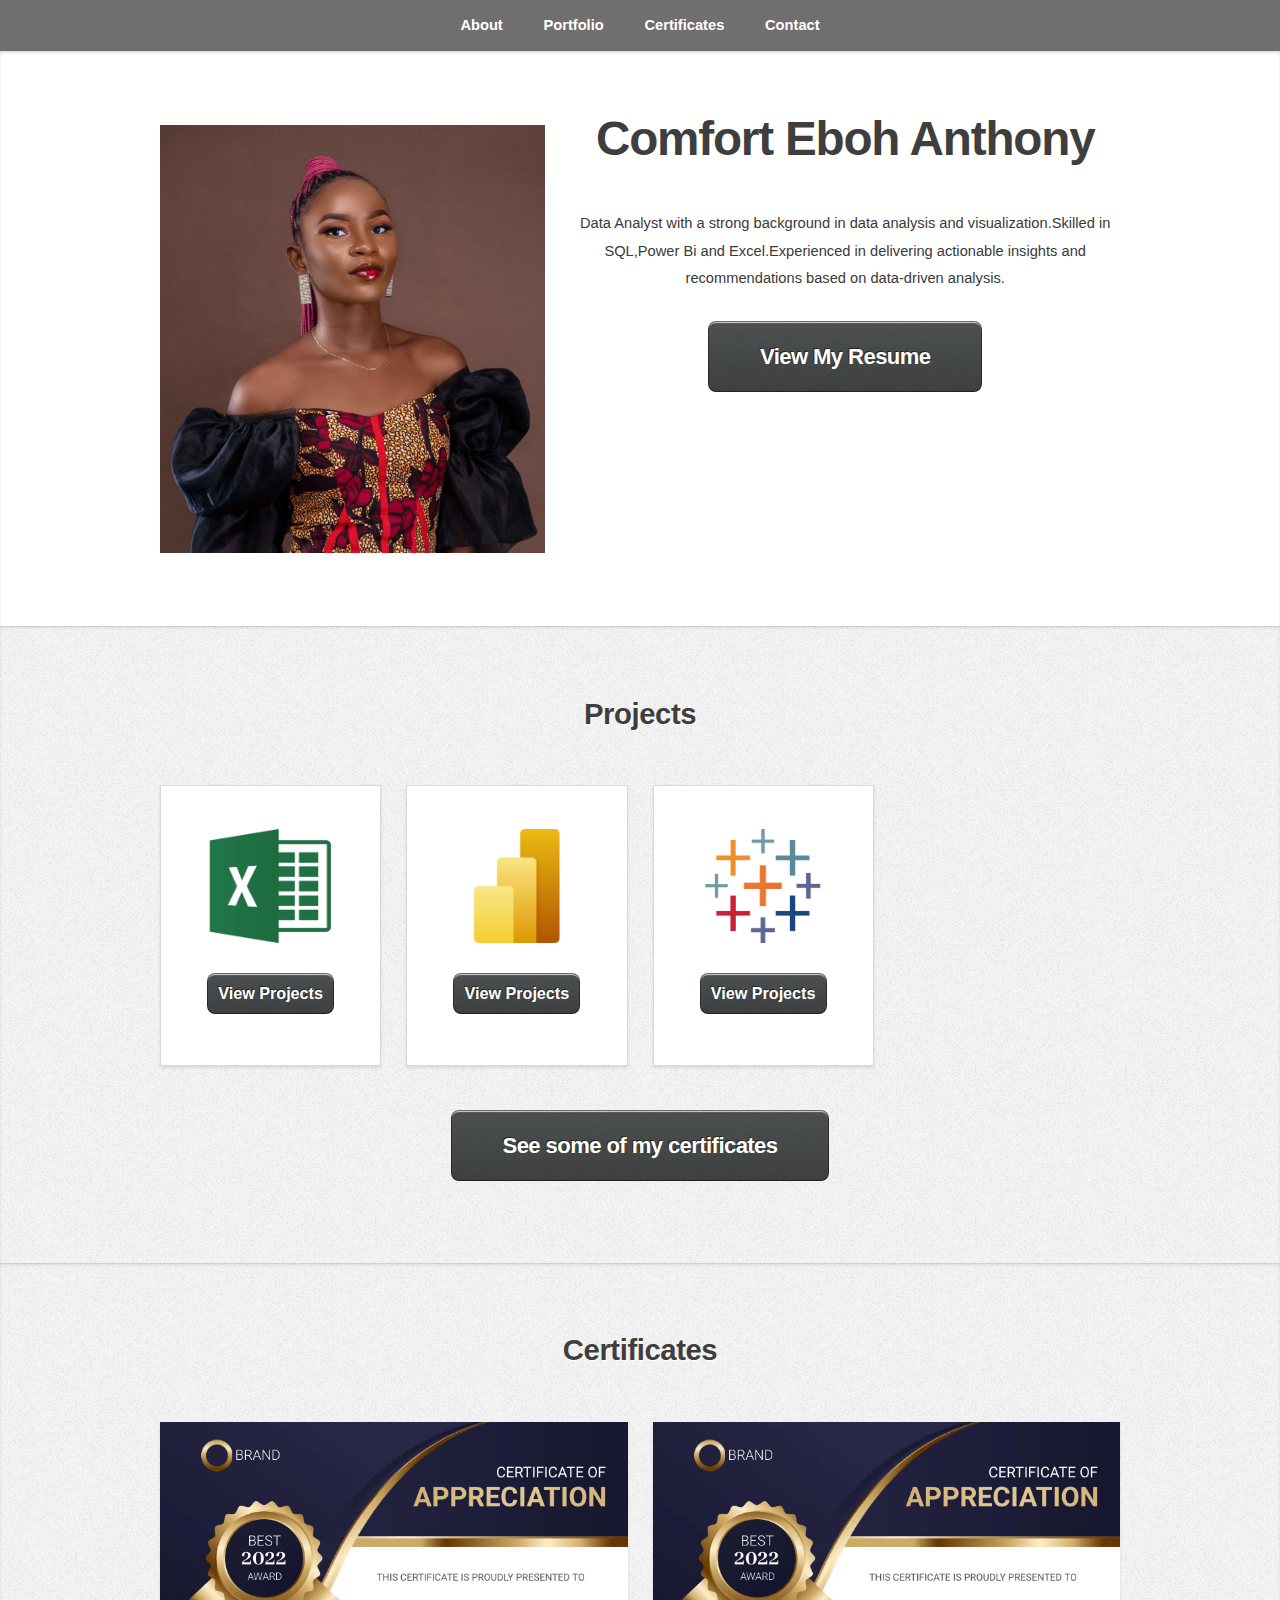
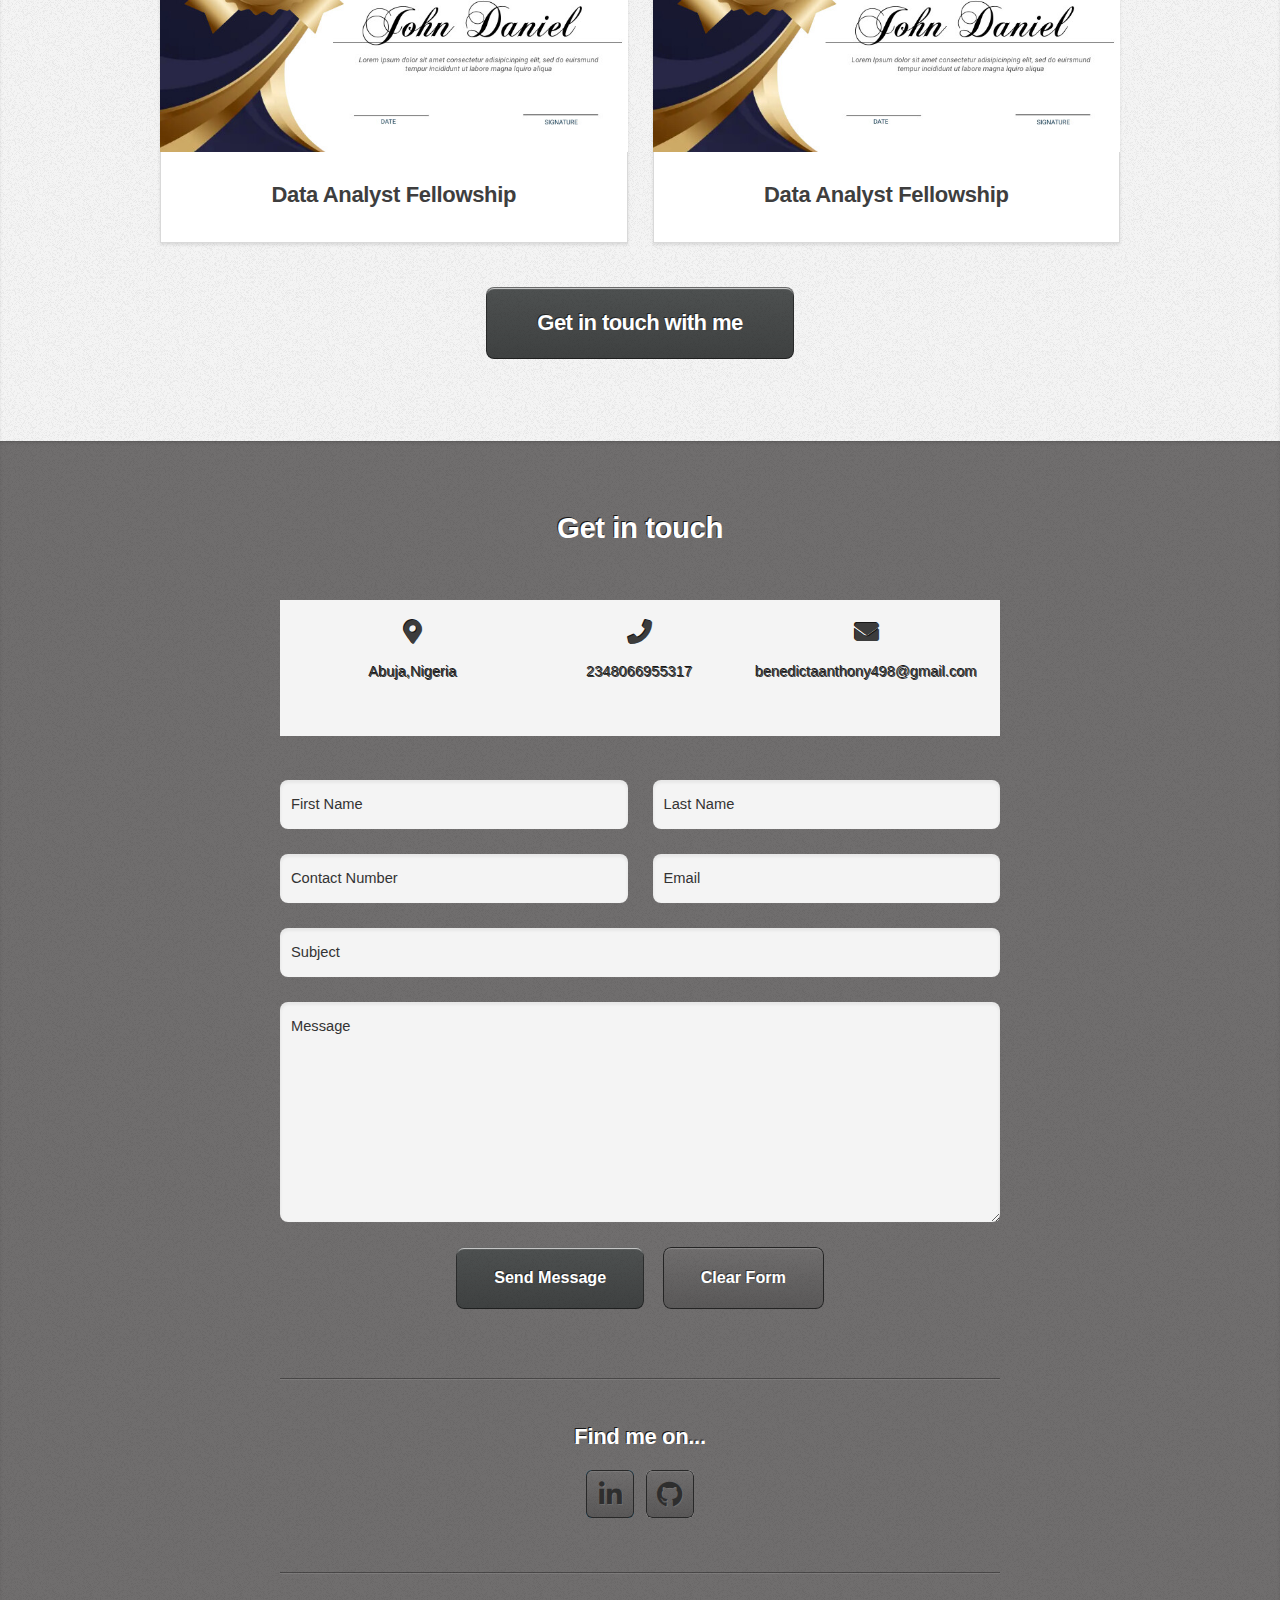
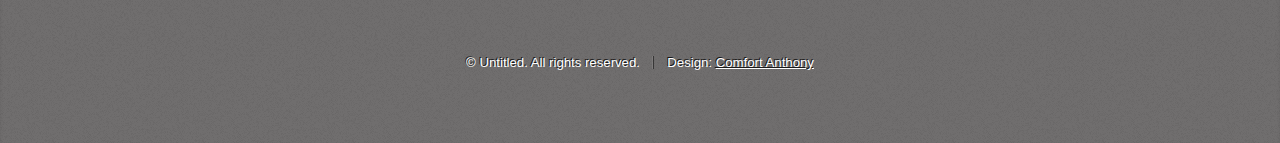
==== index.html @ ae865fe4 "Add files via upload" ====
<!DOCTYPE HTML>
<!--
	Miniport by HTML5 UP
	html5up.net | @ajlkn
	Free for personal and commercial use under the CCA 3.0 license (html5up.net/license)
-->
<html>
	<head>
		<title>Comfort's Portfolio</title>
		<meta charset="utf-8" />
		<meta name="viewport" content="width=device-width, initial-scale=1, user-scalable=no" />
		<link rel="stylesheet" href="assets/css/main.css" />
	</head>
	<body class="is-preload">

		<!-- Nav -->
			<nav id="nav">
				<ul class="container">
					<li><a href="#about">About</a></li>
					<li><a href="#portfolio">Portfolio</a></li>
					<li><a href="#certificates">Certificates</a></li>
					<li><a href="#contact">Contact</a></li>
				</ul>
			</nav>

		<!-- Home -->
			<article id="about" class="wrapper style1">
				<div class="container">
					<div class="row">
						<div class="col-4 col-5-large col-12-medium">
							<span class="image fit"><img src="images/Eboh pix.jpeg" alt="" /></span>
						</div>
						<div class="col-8 col-7-large col-12-medium">
							<header>
								<h1><strong>Comfort Eboh Anthony</strong></h1>
							</header>
							<p>Data Analyst with a strong background in data analysis and visualization.Skilled in SQL,Power Bi and Excel.Experienced in delivering actionable insights and recommendations based on data-driven analysis.</p>
							<a href="https://drive.google.com/file/d/11htplr3oKXFmzFjf3W9b9wsWYsh3XtEh/view?usp=sharing"target="_blank" class="button large scrolly">View My Resume</a>
						</div>
					</div>
				</div>
			</article>

		<!-- Portfolio -->
			<article id="portfolio" class="wrapper style3">
				<div class="container">
					<header>
						<h2>Projects</h2>
					</header>
					<div class="row">
						<div class="col-3 col-6-medium col-12-small">
							<article class="box style1">
							
								<a href="Excel.html" class="image featured"><img src="images/Excel.png" alt="" /></a>
								<style>button {padding: 0.3cm;}</style>
									<center><a href="Excel.html">
											<button id="scrollButton" class="scroll-button">View Projects</button>
										</a></center>
								
							</article>
						</div>
						<div class="col-3 col-6-medium col-12-small">
							<article class="box style1">
								<a href="Excel.html" class="image featured"><img src="images/Power BI.png" alt="" /></a>
								<style>button {padding: 0.3cm;}</style>
									<center><a href="Power BI.html">
											<button id="scrollButton" class="scroll-button">View Projects</button>
										</a></center>
								
							</article>
						</div>
						<div class="col-3 col-6-medium col-12-small">
							<article class="box style1">
								<a href="#" class="image featured"><img src="images/Tableau.png" alt="" /></a>
								<style>button {padding: 0.3cm;}</style>
									<center><a href="Tableau.html">
											<button id="scrollButton" class="scroll-button">View Projects</button>
										</a></center>
							</article>
						</div>
					</div>
					<footer>
						<a href="#certificates" class="button large scrolly">See some of my certificates</a>
					</footer>
				</div>
			</article>

		<!-- Certificates -->
		<article id="certificates" class="wrapper style3">
			<div class="container">
				<header>
					<h2>Certificates</h2>
				</header>
				<div class="row">
					<div class="col-6 col-6-medium col-12-small">
						<style>
							.box.style2 {
								width: fit-content; /* Set the desired width for the box */
								height: 100%; /* Set the desired height for the box */
							}
						</style>
						<article class="box style2">

							<a href="Excel.html" class="image featured"><img src="images/pic07.jpg" alt="" /></a>
							<center><h3><a>Data Analyst Fellowship</a></h3></center>
						</article>
					</div>
					<div class="col-6 col-6-medium col-12-small">
						<article class="box style2">
							<a href="Excel.html" class="image featured"><img src="images/pic07.jpg" alt="" /></a>
							<center><h3><a>Data Analyst Fellowship</a></h3></center>
						</article>
					</div>
				</div>
				<footer>
					<a href="#contact" class="button large scrolly">Get in touch with me</a>
				</footer>
			</div>
		</article>


		<!-- Contact -->
		<article id="contact" class="wrapper style4">
			<div class="container medium">
				<header>
					<h2>Get in touch</h2>
				</header>
				<style> /* Style for the contact section */
					.contact {
						display: flex;
						justify-content: space-around;
						background-color: #f4f4f4;
						padding: 20px;
					}
					
					/* Style for each contact item */
					.contact-item {
						flex: 1;
						text-align: center;
					}
					
					/* Style for the icons */
					.contact-item i {
						font-size: 24px; /* Adjust the size of the icons */
						margin-bottom: 10px; /* Add some space between the icon and the text */
						color: #3c3c3c; /* Change the color of the icons */
					}
					
					/* Style for the text */
					.contact-item p {
						margin-top: 5px;
						color: #333;
						font-size: 1em;
					}
					
					/* Style for the email link */
					.contact-item a {
						color: #3c3c3c; /* Link color */
						text-decoration: none; /* Remove underline */
					}						
				 </style>
				<section class="contact">
					<div class="contact-item">
						<i class="fas fa-map-marker-alt"></i> 
						<p>Abuja,Nigeria</p>
					</div>
					<div class="contact-item">
						<i class="fas fa-phone"></i> 
						<p><a href="Tel:2348066955317">2348066955317</a>
					</div>
					<div class="contact-item">
						<i class="fas fa-envelope"></i> 
						<p><a href="mailto:benedictaanthony498@gmail.com">benedictaanthony498@gmail.com</a></p>
					</div>
				</section>
				
					<div class="row">
						<div class="col-12">
							<form action="https://formspree.io/f/xayralga" method="post" action="#">
								<div class="row">
									<div class="col-6 col-12-small">
										<input type="text" name="First Name" id="name" placeholder="First Name" />
									</div>
									<div class="col-6 col-12-small">
										<input type="text" name="Last Name" id="name" placeholder="Last Name" />
									</div>
									<div class="col-6 col-12-small">
										<input type="text" name="Phone Number" id="Phone"  placeholder="Contact Number" />
									</div>
									<div class="col-6 col-12-small">
										<input type="text" name="Email" id="email" placeholder="Email" />
									</div>
									<div class="col-12">
										<input type="text" name="Subject" id="subject" placeholder="Subject" />
									</div>
									<div class="col-12">
										<textarea name="Message" id="message" placeholder="Message"></textarea>
									</div>
									<div class="col-12">
										<ul class="actions">
											<li><input type="submit" value="Send Message" /></li>
											<li><input type="reset" value="Clear Form" class="alt" /></li>
										</ul>
									</div>
								</div>
							</form>
						</div>
						<div class="col-12">
							<hr />
							<h3>Find me on...</h3>
							<ul class="social">
								<li><a href="https://www.linkedin.com/in/comfort-anthony-2013792a9"target="_blank" class="icon brands fa-linkedin-in"><span class="label">LinkedIn</span></a></li>
								<li><a href="#" class="icon brands fa-github"><span class="label">Github</span></a></li>
								<!--
								<li><a href="#" class="icon solid fa-rss"><span>RSS</span></a></li>
								<li><a href="#" class="icon brands fa-instagram"><span>Instagram</span></a></li>
								<li><a href="#" class="icon brands fa-foursquare"><span>Foursquare</span></a></li>
								<li><a href="#" class="icon brands fa-skype"><span>Skype</span></a></li>
								<li><a href="#" class="icon brands fa-soundcloud"><span>Soundcloud</span></a></li>
								<li><a href="#" class="icon brands fa-youtube"><span>YouTube</span></a></li>
								<li><a href="#" class="icon brands fa-blogger"><span>Blogger</span></a></li>
								<li><a href="#" class="icon brands fa-flickr"><span>Flickr</span></a></li>
								<li><a href="#" class="icon brands fa-vimeo"><span>Vimeo</span></a></li>
								-->
							</ul>
							<hr />
						</div>
					</div>
					<footer>
						<ul id="copyright">
							<li>&copy; Untitled. All rights reserved.</li><li>Design: <a href="Comfort Anthony">Comfort Anthony</a></li>
						</ul>
					</footer>
				</div>
			</article>

		<!-- Scripts -->
			<script src="assets/js/jquery.min.js"></script>
			<script src="assets/js/jquery.scrolly.min.js"></script>
			<script src="assets/js/browser.min.js"></script>
			<script src="assets/js/breakpoints.min.js"></script>
			<script src="assets/js/util.js"></script>
			<script src="assets/js/main.js"></script>

	</body>
</html>
---- assets/css/main.css ----
@import url("https://fonts.googleapis.com/css?family=Open+Sans:300,300italic,600,600italic,700");
@import url("fontawesome-all.min.css");

/*
	Miniport by HTML5 UP
	html5up.net | @ajlkn
	Free for personal and commercial use under the CCA 3.0 license (html5up.net/license)
*/

html, body, div, span, applet, object,
iframe, h1, h2, h3, h4, h5, h6, p, blockquote,
pre, a, abbr, acronym, address, big, cite,
code, del, dfn, em, img, ins, kbd, q, s, samp,
small, strike, strong, sub, sup, tt, var, b,
u, i, center, dl, dt, dd, ol, ul, li, fieldset,
form, label, legend, table, caption, tbody,
tfoot, thead, tr, th, td, article, aside,
canvas, details, embed, figure, figcaption,
footer, header, hgroup, menu, nav, output, ruby,
section, summary, time, mark, audio, video {
	margin: 0;
	padding: 0;
	border: 0;
	font-size: 100%;
	font: inherit;
	vertical-align: baseline;}

article, aside, details, figcaption, figure,
footer, header, hgroup, menu, nav, section {
	display: block;}

body {
	line-height: 1;
}

ol, ul {
	list-style: none;
}

blockquote, q {
	quotes: none;
}

	blockquote:before, blockquote:after, q:before, q:after {
		content: '';
		content: none;
	}

table {
	border-collapse: collapse;
	border-spacing: 0;
}

body {
	-webkit-text-size-adjust: none;
}

mark {
	background-color: transparent;
	color: inherit;
}

input::-moz-focus-inner {
	border: 0;
	padding: 0;
}

input, select, textarea {
	-moz-appearance: none;
	-webkit-appearance: none;
	-ms-appearance: none;
	appearance: none;
}

/* Basic */

	html {
		box-sizing: border-box;
	}

	*, *:before, *:after {
		box-sizing: inherit;
	}

	body {
		padding-top: 3.5em;
	}

		body.is-preload *, body.is-preload *:before, body.is-preload *:after {
			-moz-animation: none !important;
			-webkit-animation: none !important;
			-ms-animation: none !important;
			animation: none !important;
			-moz-transition: none !important;
			-webkit-transition: none !important;
			-ms-transition: none !important;
			transition: none !important;
		}

	body, input, textarea, select {
		font-family: 'segoe', sans-serif;
		line-height: 1.85em;
		color: #3a3939;
		font-weight: 300;
		font-size: 13pt;
	}

	a {
		-moz-transition: color .2s ease-in-out;
		-webkit-transition: color .2s ease-in-out;
		-ms-transition: color .2s ease-in-out;
		transition: color .2s ease-in-out;
		color: #43B3E0;
		text-decoration: underline;
	}

		a:hover {
			color: #43bff0 !important;
		}

		a img {
			border: 0;
		}

	b, strong {
		font-weight: 600;
		color: #3e3e3e;
	}

	i, em {
		font-style: italic;
	}

	sub {
		position: relative;
		top: 0.5em;
		font-size: 0.8em;
	}

	sup {
		position: relative;
		top: -0.5em;
		font-size: 0.8em;
	}

	blockquote {
		border-left: solid 0.75em #eee;
		padding: 1em 0 1em 1.5em;
		font-style: italic;
	}

	h1, h2, h3, h4, h5, h6 {
		color: #3e3e3e;
		margin: 0 0 0.75em 0;
	}

	h1 a, h2 a, h3 a, h4 a, h5 a, h6 a {
		text-decoration: none;
		color: inherit;
	}

	h2, h3, h4, h5, h6 {
		font-weight: 700;
	}

	h1 {
		font-size: 3.25em;
		letter-spacing: -0.025em;
		font-weight: 300;
	}

		h1 strong {
			font-weight: 700;
		}

	h2 {
		font-size: 2em;
		letter-spacing: -0.015em;
	}

	h3 {
		font-size: 1.5em;
		letter-spacing: -0.015em;
	}

	em, i {
		font-style: italic;
	}

	br.clear {
		clear: both;
	}

	hr {
		border: 0;
		border-top: solid 1px #444;
		border-top-color: rgba(0, 0, 0, 0.35);
		box-shadow: 0px 1px 0px 0px rgba(255, 255, 255, 0.1);
		height: 1px;
		margin: 3em 0;
	}

	p, ul, ol, dl, table {
		margin-bottom: 2em;
	}

	header {
		margin: 0 0 3em 0;
	}

		header > p {
			font-size: 1.25em;
			margin: 0;
		}

	footer {
		margin: 3em 0 0 0;
	}

		footer > p {
			font-size: 1.25em;
		}

/* Container */

	.container {
		margin: 0 auto;
		max-width: calc(100% - 50px);
		width: 1200px;
	}

		.container.medium {
			width: 900px;
		}

		@media screen and (max-width: 1680px) {

			.container {
				width: 1200px;
			}

				.container.medium {
					width: 900px;
				}

		}

		@media screen and (max-width: 1280px) {

			.container {
				width: 960px;
			}

				.container.medium {
					width: 720px;
				}

		}

		@media screen and (max-width: 980px) {

			.container {
				width: 100%;
			}

				.container.medium {
					width: 75%;
				}

		}

		@media screen and (max-width: 736px) {

			.container {
				width: 100%;
				max-width: calc(100% - 30px);
			}

				.container.medium {
					width: 100%;
				}

		}

/* Row */

	.row {
		display: flex;
		flex-wrap: wrap;
		box-sizing: border-box;
		align-items: stretch;
	}

		.row > * {
			box-sizing: border-box;
		}

		.row.gtr-uniform > * > :last-child {
			margin-bottom: 0;
		}

		.row.aln-left {
			justify-content: flex-start;
		}

		.row.aln-center {
			justify-content: center;
		}

		.row.aln-right {
			justify-content: flex-end;
		}

		.row.aln-top {
			align-items: flex-start;
		}

		.row.aln-middle {
			align-items: center;
		}

		.row.aln-bottom {
			align-items: flex-end;
		}

		.row > .imp {
			order: -1;
		}

		.row > .col-1 {
			width: 8.33333%;
		}

		.row > .off-1 {
			margin-left: 8.33333%;
		}

		.row > .col-2 {
			width: 16.66667%;
		}

		.row > .off-2 {
			margin-left: 16.66667%;
		}

		.row > .col-3 {
			width: 25%;
		}

		.row > .off-3 {
			margin-left: 25%;
		}

		.row > .col-4 {
			width: 33.33333%;
		}

		.row > .off-4 {
			margin-left: 33.33333%;
		}

		.row > .col-5 {
			width: 41.66667%;
		}

		.row > .off-5 {
			margin-left: 41.66667%;
		}

		.row > .col-6 {
			width: 50%;
		}

		.row > .off-6 {
			margin-left: 50%;
		}

		.row > .col-7 {
			width: 58.33333%;
		}

		.row > .off-7 {
			margin-left: 58.33333%;
		}

		.row > .col-8 {
			width: 66.66667%;
		}

		.row > .off-8 {
			margin-left: 66.66667%;
		}

		.row > .col-9 {
			width: 75%;
		}

		.row > .off-9 {
			margin-left: 75%;
		}

		.row > .col-10 {
			width: 83.33333%;
		}

		.row > .off-10 {
			margin-left: 83.33333%;
		}

		.row > .col-11 {
			width: 91.66667%;
		}

		.row > .off-11 {
			margin-left: 91.66667%;
		}

		.row > .col-12 {
			width: 100%;
		}

		.row > .off-12 {
			margin-left: 100%;
		}

		.row.gtr-0 {
			margin-top: 0px;
			margin-left: 0px;
		}

			.row.gtr-0 > * {
				padding: 0px 0 0 0px;
			}

			.row.gtr-0.gtr-uniform {
				margin-top: 0px;
			}

				.row.gtr-0.gtr-uniform > * {
					padding-top: 0px;
				}

		.row.gtr-25 {
			margin-top: -6.25px;
			margin-left: -6.25px;
		}

			.row.gtr-25 > * {
				padding: 6.25px 0 0 6.25px;
			}

			.row.gtr-25.gtr-uniform {
				margin-top: -6.25px;
			}

				.row.gtr-25.gtr-uniform > * {
					padding-top: 6.25px;
				}

		.row.gtr-50 {
			margin-top: -12.5px;
			margin-left: -12.5px;
		}

			.row.gtr-50 > * {
				padding: 12.5px 0 0 12.5px;
			}

			.row.gtr-50.gtr-uniform {
				margin-top: -12.5px;
			}

				.row.gtr-50.gtr-uniform > * {
					padding-top: 12.5px;
				}

		.row {
			margin-top: -25px;
			margin-left: -25px;
		}

			.row > * {
				padding: 25px 0 0 25px;
			}

			.row.gtr-uniform {
				margin-top: -25px;
			}

				.row.gtr-uniform > * {
					padding-top: 25px;
				}

		.row.gtr-150 {
			margin-top: -37.5px;
			margin-left: -37.5px;
		}

			.row.gtr-150 > * {
				padding: 37.5px 0 0 37.5px;
			}

			.row.gtr-150.gtr-uniform {
				margin-top: -37.5px;
			}

				.row.gtr-150.gtr-uniform > * {
					padding-top: 37.5px;
				}

		.row.gtr-200 {
			margin-top: -50px;
			margin-left: -50px;
		}

			.row.gtr-200 > * {
				padding: 50px 0 0 50px;
			}

			.row.gtr-200.gtr-uniform {
				margin-top: -50px;
			}

				.row.gtr-200.gtr-uniform > * {
					padding-top: 50px;
				}

		@media screen and (max-width: 1680px) {

			.row {
				display: flex;
				flex-wrap: wrap;
				box-sizing: border-box;
				align-items: stretch;
			}

				.row > * {
					box-sizing: border-box;
				}

				.row.gtr-uniform > * > :last-child {
					margin-bottom: 0;
				}

				.row.aln-left {
					justify-content: flex-start;
				}

				.row.aln-center {
					justify-content: center;
				}

				.row.aln-right {
					justify-content: flex-end;
				}

				.row.aln-top {
					align-items: flex-start;
				}

				.row.aln-middle {
					align-items: center;
				}

				.row.aln-bottom {
					align-items: flex-end;
				}

				.row > .imp-xlarge {
					order: -1;
				}

				.row > .col-1-xlarge {
					width: 8.33333%;
				}

				.row > .off-1-xlarge {
					margin-left: 8.33333%;
				}

				.row > .col-2-xlarge {
					width: 16.66667%;
				}

				.row > .off-2-xlarge {
					margin-left: 16.66667%;
				}

				.row > .col-3-xlarge {
					width: 25%;
				}

				.row > .off-3-xlarge {
					margin-left: 25%;
				}

				.row > .col-4-xlarge {
					width: 33.33333%;
				}

				.row > .off-4-xlarge {
					margin-left: 33.33333%;
				}

				.row > .col-5-xlarge {
					width: 41.66667%;
				}

				.row > .off-5-xlarge {
					margin-left: 41.66667%;
				}

				.row > .col-6-xlarge {
					width: 50%;
				}

				.row > .off-6-xlarge {
					margin-left: 50%;
				}

				.row > .col-7-xlarge {
					width: 58.33333%;
				}

				.row > .off-7-xlarge {
					margin-left: 58.33333%;
				}

				.row > .col-8-xlarge {
					width: 66.66667%;
				}

				.row > .off-8-xlarge {
					margin-left: 66.66667%;
				}

				.row > .col-9-xlarge {
					width: 75%;
				}

				.row > .off-9-xlarge {
					margin-left: 75%;
				}

				.row > .col-10-xlarge {
					width: 83.33333%;
				}

				.row > .off-10-xlarge {
					margin-left: 83.33333%;
				}

				.row > .col-11-xlarge {
					width: 91.66667%;
				}

				.row > .off-11-xlarge {
					margin-left: 91.66667%;
				}

				.row > .col-12-xlarge {
					width: 100%;
				}

				.row > .off-12-xlarge {
					margin-left: 100%;
				}

				.row.gtr-0 {
					margin-top: 0px;
					margin-left: 0px;
				}

					.row.gtr-0 > * {
						padding: 0px 0 0 0px;
					}

					.row.gtr-0.gtr-uniform {
						margin-top: 0px;
					}

						.row.gtr-0.gtr-uniform > * {
							padding-top: 0px;
						}

				.row.gtr-25 {
					margin-top: -6.25px;
					margin-left: -6.25px;
				}

					.row.gtr-25 > * {
						padding: 6.25px 0 0 6.25px;
					}

					.row.gtr-25.gtr-uniform {
						margin-top: -6.25px;
					}

						.row.gtr-25.gtr-uniform > * {
							padding-top: 6.25px;
						}

				.row.gtr-50 {
					margin-top: -12.5px;
					margin-left: -12.5px;
				}

					.row.gtr-50 > * {
						padding: 12.5px 0 0 12.5px;
					}

					.row.gtr-50.gtr-uniform {
						margin-top: -12.5px;
					}

						.row.gtr-50.gtr-uniform > * {
							padding-top: 12.5px;
						}

				.row {
					margin-top: -25px;
					margin-left: -25px;
				}

					.row > * {
						padding: 25px 0 0 25px;
					}

					.row.gtr-uniform {
						margin-top: -25px;
					}

						.row.gtr-uniform > * {
							padding-top: 25px;
						}

				.row.gtr-150 {
					margin-top: -37.5px;
					margin-left: -37.5px;
				}

					.row.gtr-150 > * {
						padding: 37.5px 0 0 37.5px;
					}

					.row.gtr-150.gtr-uniform {
						margin-top: -37.5px;
					}

						.row.gtr-150.gtr-uniform > * {
							padding-top: 37.5px;
						}

				.row.gtr-200 {
					margin-top: -50px;
					margin-left: -50px;
				}

					.row.gtr-200 > * {
						padding: 50px 0 0 50px;
					}

					.row.gtr-200.gtr-uniform {
						margin-top: -50px;
					}

						.row.gtr-200.gtr-uniform > * {
							padding-top: 50px;
						}

		}

		@media screen and (max-width: 1280px) {

			.row {
				display: flex;
				flex-wrap: wrap;
				box-sizing: border-box;
				align-items: stretch;
			}

				.row > * {
					box-sizing: border-box;
				}

				.row.gtr-uniform > * > :last-child {
					margin-bottom: 0;
				}

				.row.aln-left {
					justify-content: flex-start;
				}

				.row.aln-center {
					justify-content: center;
				}

				.row.aln-right {
					justify-content: flex-end;
				}

				.row.aln-top {
					align-items: flex-start;
				}

				.row.aln-middle {
					align-items: center;
				}

				.row.aln-bottom {
					align-items: flex-end;
				}

				.row > .imp-large {
					order: -1;
				}

				.row > .col-1-large {
					width: 8.33333%;
				}

				.row > .off-1-large {
					margin-left: 8.33333%;
				}

				.row > .col-2-large {
					width: 16.66667%;
				}

				.row > .off-2-large {
					margin-left: 16.66667%;
				}

				.row > .col-3-large {
					width: 25%;
				}

				.row > .off-3-large {
					margin-left: 25%;
				}

				.row > .col-4-large {
					width: 33.33333%;
				}

				.row > .off-4-large {
					margin-left: 33.33333%;
				}

				.row > .col-5-large {
					width: 41.66667%;
				}

				.row > .off-5-large {
					margin-left: 41.66667%;
				}

				.row > .col-6-large {
					width: 50%;
				}

				.row > .off-6-large {
					margin-left: 50%;
				}

				.row > .col-7-large {
					width: 58.33333%;
				}

				.row > .off-7-large {
					margin-left: 58.33333%;
				}

				.row > .col-8-large {
					width: 66.66667%;
				}

				.row > .off-8-large {
					margin-left: 66.66667%;
				}

				.row > .col-9-large {
					width: 75%;
				}

				.row > .off-9-large {
					margin-left: 75%;
				}

				.row > .col-10-large {
					width: 83.33333%;
				}

				.row > .off-10-large {
					margin-left: 83.33333%;
				}

				.row > .col-11-large {
					width: 91.66667%;
				}

				.row > .off-11-large {
					margin-left: 91.66667%;
				}

				.row > .col-12-large {
					width: 100%;
				}

				.row > .off-12-large {
					margin-left: 100%;
				}

				.row.gtr-0 {
					margin-top: 0px;
					margin-left: 0px;
				}

					.row.gtr-0 > * {
						padding: 0px 0 0 0px;
					}

					.row.gtr-0.gtr-uniform {
						margin-top: 0px;
					}

						.row.gtr-0.gtr-uniform > * {
							padding-top: 0px;
						}

				.row.gtr-25 {
					margin-top: -6.25px;
					margin-left: -6.25px;
				}

					.row.gtr-25 > * {
						padding: 6.25px 0 0 6.25px;
					}

					.row.gtr-25.gtr-uniform {
						margin-top: -6.25px;
					}

						.row.gtr-25.gtr-uniform > * {
							padding-top: 6.25px;
						}

				.row.gtr-50 {
					margin-top: -12.5px;
					margin-left: -12.5px;
				}

					.row.gtr-50 > * {
						padding: 12.5px 0 0 12.5px;
					}

					.row.gtr-50.gtr-uniform {
						margin-top: -12.5px;
					}

						.row.gtr-50.gtr-uniform > * {
							padding-top: 12.5px;
						}

				.row {
					margin-top: -25px;
					margin-left: -25px;
				}

					.row > * {
						padding: 25px 0 0 25px;
					}

					.row.gtr-uniform {
						margin-top: -25px;
					}

						.row.gtr-uniform > * {
							padding-top: 25px;
						}

				.row.gtr-150 {
					margin-top: -37.5px;
					margin-left: -37.5px;
				}

					.row.gtr-150 > * {
						padding: 37.5px 0 0 37.5px;
					}

					.row.gtr-150.gtr-uniform {
						margin-top: -37.5px;
					}

						.row.gtr-150.gtr-uniform > * {
							padding-top: 37.5px;
						}

				.row.gtr-200 {
					margin-top: -50px;
					margin-left: -50px;
				}

					.row.gtr-200 > * {
						padding: 50px 0 0 50px;
					}

					.row.gtr-200.gtr-uniform {
						margin-top: -50px;
					}

						.row.gtr-200.gtr-uniform > * {
							padding-top: 50px;
						}

		}

		@media screen and (max-width: 980px) {

			.row {
				display: flex;
				flex-wrap: wrap;
				box-sizing: border-box;
				align-items: stretch;
			}

				.row > * {
					box-sizing: border-box;
				}

				.row.gtr-uniform > * > :last-child {
					margin-bottom: 0;
				}

				.row.aln-left {
					justify-content: flex-start;
				}

				.row.aln-center {
					justify-content: center;
				}

				.row.aln-right {
					justify-content: flex-end;
				}

				.row.aln-top {
					align-items: flex-start;
				}

				.row.aln-middle {
					align-items: center;
				}

				.row.aln-bottom {
					align-items: flex-end;
				}

				.row > .imp-medium {
					order: -1;
				}

				.row > .col-1-medium {
					width: 8.33333%;
				}

				.row > .off-1-medium {
					margin-left: 8.33333%;
				}

				.row > .col-2-medium {
					width: 16.66667%;
				}

				.row > .off-2-medium {
					margin-left: 16.66667%;
				}

				.row > .col-3-medium {
					width: 25%;
				}

				.row > .off-3-medium {
					margin-left: 25%;
				}

				.row > .col-4-medium {
					width: 33.33333%;
				}

				.row > .off-4-medium {
					margin-left: 33.33333%;
				}

				.row > .col-5-medium {
					width: 41.66667%;
				}

				.row > .off-5-medium {
					margin-left: 41.66667%;
				}

				.row > .col-6-medium {
					width: 50%;
				}

				.row > .off-6-medium {
					margin-left: 50%;
				}

				.row > .col-7-medium {
					width: 58.33333%;
				}

				.row > .off-7-medium {
					margin-left: 58.33333%;
				}

				.row > .col-8-medium {
					width: 66.66667%;
				}

				.row > .off-8-medium {
					margin-left: 66.66667%;
				}

				.row > .col-9-medium {
					width: 75%;
				}

				.row > .off-9-medium {
					margin-left: 75%;
				}

				.row > .col-10-medium {
					width: 83.33333%;
				}

				.row > .off-10-medium {
					margin-left: 83.33333%;
				}

				.row > .col-11-medium {
					width: 91.66667%;
				}

				.row > .off-11-medium {
					margin-left: 91.66667%;
				}

				.row > .col-12-medium {
					width: 100%;
				}

				.row > .off-12-medium {
					margin-left: 100%;
				}

				.row.gtr-0 {
					margin-top: 0px;
					margin-left: 0px;
				}

					.row.gtr-0 > * {
						padding: 0px 0 0 0px;
					}

					.row.gtr-0.gtr-uniform {
						margin-top: 0px;
					}

						.row.gtr-0.gtr-uniform > * {
							padding-top: 0px;
						}

				.row.gtr-25 {
					margin-top: -6.25px;
					margin-left: -6.25px;
				}

					.row.gtr-25 > * {
						padding: 6.25px 0 0 6.25px;
					}

					.row.gtr-25.gtr-uniform {
						margin-top: -6.25px;
					}

						.row.gtr-25.gtr-uniform > * {
							padding-top: 6.25px;
						}

				.row.gtr-50 {
					margin-top: -12.5px;
					margin-left: -12.5px;
				}

					.row.gtr-50 > * {
						padding: 12.5px 0 0 12.5px;
					}

					.row.gtr-50.gtr-uniform {
						margin-top: -12.5px;
					}

						.row.gtr-50.gtr-uniform > * {
							padding-top: 12.5px;
						}

				.row {
					margin-top: -25px;
					margin-left: -25px;
				}

					.row > * {
						padding: 25px 0 0 25px;
					}

					.row.gtr-uniform {
						margin-top: -25px;
					}

						.row.gtr-uniform > * {
							padding-top: 25px;
						}

				.row.gtr-150 {
					margin-top: -37.5px;
					margin-left: -37.5px;
				}

					.row.gtr-150 > * {
						padding: 37.5px 0 0 37.5px;
					}

					.row.gtr-150.gtr-uniform {
						margin-top: -37.5px;
					}

						.row.gtr-150.gtr-uniform > * {
							padding-top: 37.5px;
						}

				.row.gtr-200 {
					margin-top: -50px;
					margin-left: -50px;
				}

					.row.gtr-200 > * {
						padding: 50px 0 0 50px;
					}

					.row.gtr-200.gtr-uniform {
						margin-top: -50px;
					}

						.row.gtr-200.gtr-uniform > * {
							padding-top: 50px;
						}

		}

		@media screen and (max-width: 736px) {

			.row {
				display: flex;
				flex-wrap: wrap;
				box-sizing: border-box;
				align-items: stretch;
			}

				.row > * {
					box-sizing: border-box;
				}

				.row.gtr-uniform > * > :last-child {
					margin-bottom: 0;
				}

				.row.aln-left {
					justify-content: flex-start;
				}

				.row.aln-center {
					justify-content: center;
				}

				.row.aln-right {
					justify-content: flex-end;
				}

				.row.aln-top {
					align-items: flex-start;
				}

				.row.aln-middle {
					align-items: center;
				}

				.row.aln-bottom {
					align-items: flex-end;
				}

				.row > .imp-small {
					order: -1;
				}

				.row > .col-1-small {
					width: 8.33333%;
				}

				.row > .off-1-small {
					margin-left: 8.33333%;
				}

				.row > .col-2-small {
					width: 16.66667%;
				}

				.row > .off-2-small {
					margin-left: 16.66667%;
				}

				.row > .col-3-small {
					width: 25%;
				}

				.row > .off-3-small {
					margin-left: 25%;
				}

				.row > .col-4-small {
					width: 33.33333%;
				}

				.row > .off-4-small {
					margin-left: 33.33333%;
				}

				.row > .col-5-small {
					width: 41.66667%;
				}

				.row > .off-5-small {
					margin-left: 41.66667%;
				}

				.row > .col-6-small {
					width: 50%;
				}

				.row > .off-6-small {
					margin-left: 50%;
				}

				.row > .col-7-small {
					width: 58.33333%;
				}

				.row > .off-7-small {
					margin-left: 58.33333%;
				}

				.row > .col-8-small {
					width: 66.66667%;
				}

				.row > .off-8-small {
					margin-left: 66.66667%;
				}

				.row > .col-9-small {
					width: 75%;
				}

				.row > .off-9-small {
					margin-left: 75%;
				}

				.row > .col-10-small {
					width: 83.33333%;
				}

				.row > .off-10-small {
					margin-left: 83.33333%;
				}

				.row > .col-11-small {
					width: 91.66667%;
				}

				.row > .off-11-small {
					margin-left: 91.66667%;
				}

				.row > .col-12-small {
					width: 100%;
				}

				.row > .off-12-small {
					margin-left: 100%;
				}

				.row.gtr-0 {
					margin-top: 0px;
					margin-left: 0px;
				}

					.row.gtr-0 > * {
						padding: 0px 0 0 0px;
					}

					.row.gtr-0.gtr-uniform {
						margin-top: 0px;
					}

						.row.gtr-0.gtr-uniform > * {
							padding-top: 0px;
						}

				.row.gtr-25 {
					margin-top: -3.75px;
					margin-left: -3.75px;
				}

					.row.gtr-25 > * {
						padding: 3.75px 0 0 3.75px;
					}

					.row.gtr-25.gtr-uniform {
						margin-top: -3.75px;
					}

						.row.gtr-25.gtr-uniform > * {
							padding-top: 3.75px;
						}

				.row.gtr-50 {
					margin-top: -7.5px;
					margin-left: -7.5px;
				}

					.row.gtr-50 > * {
						padding: 7.5px 0 0 7.5px;
					}

					.row.gtr-50.gtr-uniform {
						margin-top: -7.5px;
					}

						.row.gtr-50.gtr-uniform > * {
							padding-top: 7.5px;
						}

				.row {
					margin-top: -15px;
					margin-left: -15px;
				}

					.row > * {
						padding: 15px 0 0 15px;
					}

					.row.gtr-uniform {
						margin-top: -15px;
					}

						.row.gtr-uniform > * {
							padding-top: 15px;
						}

				.row.gtr-150 {
					margin-top: -22.5px;
					margin-left: -22.5px;
				}

					.row.gtr-150 > * {
						padding: 22.5px 0 0 22.5px;
					}

					.row.gtr-150.gtr-uniform {
						margin-top: -22.5px;
					}

						.row.gtr-150.gtr-uniform > * {
							padding-top: 22.5px;
						}

				.row.gtr-200 {
					margin-top: -30px;
					margin-left: -30px;
				}

					.row.gtr-200 > * {
						padding: 30px 0 0 30px;
					}

					.row.gtr-200.gtr-uniform {
						margin-top: -30px;
					}

						.row.gtr-200.gtr-uniform > * {
							padding-top: 30px;
						}

		}

/* Form */

	form label {
		color: #3e3e3e;
		font-weight: 700;
		display: block;
		margin: 0 0 0.5em 0;
	}

	form input[type=text],
	form input[type=email],
	form input[type=password],
	form select,
	form textarea {
		-moz-transition: background .2s ease-in-out, box-shadow .2s ease-in-out;
		-webkit-transition: background .2s ease-in-out, box-shadow .2s ease-in-out;
		-ms-transition: background .2s ease-in-out, box-shadow .2s ease-in-out;
		transition: background .2s ease-in-out, box-shadow .2s ease-in-out;
		display: block;
		border: 0;
		padding: 0.75em;
		font-size: 1em;
		border-radius: 8px;
		border: solid 1px #ddd;
		background: #fff;
		color: #050404;
		box-shadow: inset 0px 2px 3px 1px rgba(0, 0, 0, 0.05), 0px 1px 0px 0px rgba(255, 255, 255, 0.025);
		width: 100%;
	}

		form input[type=text]:focus,
		form input[type=email]:focus,
		form input[type=password]:focus,
		form select:focus,
		form textarea:focus {
			background: #fafafa;
			box-shadow: inset 0px 2px 5px 0px rgba(0, 0, 0, 0.05), 0px 1px 0px 0px rgba(255, 255, 255, 0.025), inset 0px 0px 2px 1px #43bff0;
		}

	form textarea {
		height: 15em;
	}

	form .actions:last-child {
		margin-bottom: 0;
	}

	form ::-webkit-input-placeholder {
		color: #333 !important;
	}

	form :-moz-placeholder {
		color: #555 !important;
	}

	form ::-moz-placeholder {
		color: #555 !important;
	}

	form :-ms-input-placeholder {
		color: #555 !important;
	}

	form ::-moz-focus-inner {
		border: 0;
	}

/* Tables */

	table {
		width: 100%;
	}

		table.default {
			width: 100%;
		}

			table.default tr {
				border-top: solid 1px #eee;
			}

				table.default tr:first-child {
					border-top: 0;
				}

			table.default td {
				padding: 0.5em 1em 0.5em 1em;
			}

			table.default th {
				text-align: left;
				padding: 0.5em 1em 0.5em 1em;
				font-weight: 600;
				margin: 0 0 1em 0;
			}

			table.default thead {
				background: #4f4f4f;
				color: #fff;
			}

/* Section/Article */

	section, article {
		margin-bottom: 3em;
	}

	section > :last-child,
	article > :last-child,
	section:last-child,
	article:last-child {
		margin-bottom: 0;
	}

/* Image */

	.image {
		display: inline-block;
		position: relative;
	}

		.image img {
			display: block;
			width: 100%;
		}

		.image.fit {
			display: block;
			width: 100%;
		}

		.image.featured {
			display: block;
			width: 100%;
			margin: 0 0 2em 0;
		}

		.image.left {
			float: left;
			margin: 0 2em 2em 0;
		}

		.image.centered {
			display: block;
			margin: 0 0 2em 0;
		}

			.image.centered img {
				margin: 0 auto;
				width: auto;
			}

/* Button */

	input[type="button"],
	input[type="submit"],
	input[type="reset"],
	button,
	.button {
		background-image: url("images/bg.png"), -moz-linear-gradient(top, rgba(0, 0, 0, 0), rgba(0, 0, 0, 0.2));
		background-image: url("images/bg.png"), -webkit-linear-gradient(top, rgba(0, 0, 0, 0), rgba(0, 0, 0, 0.2));
		background-image: url("images/bg.png"), -ms-linear-gradient(top, rgba(0, 0, 0, 0), rgba(0, 0, 0, 0.2));
		background-image: url("images/bg.png"), linear-gradient(top, rgba(0, 0, 0, 0), rgba(0, 0, 0, 0.2));
		-moz-transition: background-color .2s ease-in-out;
		-webkit-transition: background-color .2s ease-in-out;
		-ms-transition: background-color .2s ease-in-out;
		transition: background-color .2s ease-in-out;
		position: relative;
		display: inline-block;
		color: #fff !important;
		text-decoration: none;
		font-weight: 700;
		border: 0;
		outline: 0;
		cursor: pointer;
		border-radius: 8px;
		text-shadow: -1px -1px 0.5px rgba(0, 0, 0, 0.5);
		overflow: hidden;
		box-shadow: inset 0px 0px 0px 1px rgba(0, 0, 0, 0.5), inset 0px 2px 1px 0px rgba(255, 255, 255, 0.75);
		background-color: #4e5151;
		padding: 1em 2.35em 1em 2.35em;
		font-size: 1.1em;
		max-width: 24em;
	}

		input[type="button"]:hover,
		input[type="submit"]:hover,
		input[type="reset"]:hover,
		button:hover,
		.button:hover {
			background-color: #666869;
			color: #fff !important;
		}

		input[type="button"]:active,
		input[type="submit"]:active,
		input[type="reset"]:active,
		button:active,
		.button:active {
			background-color: #3BA8D3;
			top: 1px;
		}

		input[type="button"].large,
		input[type="submit"].large,
		input[type="reset"].large,
		button.large,
		.button.large {
			font-size: 1.5em;
			letter-spacing: -0.025em;
		}

		input[type="button"].alt,
		input[type="submit"].alt,
		input[type="reset"].alt,
		button.alt,
		.button.alt {
			background-color: #706e6e;
			box-shadow: inset 0px 0px 0px 1px #242424, inset 0px 2px 1px 0px rgba(255, 255, 255, 0.2);
		}

			input[type="button"].alt:hover,
			input[type="submit"].alt:hover,
			input[type="reset"].alt:hover,
			button.alt:hover,
			.button.alt:hover {
				background-color: #4f4f4f;
				color: #fff !important;
			}

			input[type="button"].alt:active,
			input[type="submit"].alt:active,
			input[type="reset"].alt:active,
			button.alt:active,
			.button.alt:active {
				background-color: #3f3f3f;
			}

/* List */

	ul {
		list-style: disc;
		padding-left: 1em;
	}

		ul li {
			padding-left: 0.5em;
		}

	ol {
		list-style: decimal;
		padding-left: 1.25em;
	}

		ol li {
			padding-left: 0.25em;
		}

/* Social */

	ul.social {
		cursor: default;
		margin: 0;
		list-style: none;
		padding-left: 0;
	}

		ul.social li {
			position: relative;
			display: inline-block;
			margin: 0.25em;
			top: 0;
			padding-left: 0;
		}

			ul.social li a {
				-moz-transition: top .2s ease-in-out;
				-webkit-transition: top .2s ease-in-out;
				-ms-transition: top .2s ease-in-out;
				transition: top .2s ease-in-out;
				display: block;
				width: 48px;
				height: 48px;
				border-radius: 6px;
				top: 0;
				position: relative;
			}

				ul.social li a:before {
					background-image: url("images/bg.png"), -moz-linear-gradient(top, rgba(0, 0, 0, 0), rgba(0, 0, 0, 0.2));
					background-image: url("images/bg.png"), -webkit-linear-gradient(top, rgba(0, 0, 0, 0), rgba(0, 0, 0, 0.2));
					background-image: url("images/bg.png"), -ms-linear-gradient(top, rgba(0, 0, 0, 0), rgba(0, 0, 0, 0.2));
					background-image: url("images/bg.png"), linear-gradient(top, rgba(0, 0, 0, 0), rgba(0, 0, 0, 0.2));
					-moz-transition: background-color .2s ease-in-out;
					-webkit-transition: background-color .2s ease-in-out;
					-ms-transition: background-color .2s ease-in-out;
					transition: background-color .2s ease-in-out;
					background-color: #706e6e;;
					border-radius: 6px;
					box-shadow: inset 0px 0px 0px 1px #282828, inset 0px 2px 1px 0px rgba(255, 255, 255, 0.1);
					color: #2E2E2E !important;
					display: block;
					font-size: 26px;
					height: 48px;
					line-height: 48px;
					text-align: center;
					outline: 0;
					overflow: hidden;
					text-shadow: 1px 1px 0px rgba(255, 255, 255, 0.1);
					width: 48px;
				}

				ul.social li a.fa-twitter {
					background-color: #2DAAE4;
				}

				ul.social li a.fa-facebook-f {
					background-color: #3C5A98;
				}

				ul.social li a.fa-dribbble {
					background-color: #C4376B;
				}

				ul.social li a.fa-linkedin-in {
					background-color: #006599;
				}

				ul.social li a.fa-tumblr {
					background-color: #51718A;
				}

				ul.social li a.fa-google-plus {
					background-color: #DA2713;
				}

				ul.social li a.fa-github {
					background-color: #FAFAFA;
				}

				ul.social li a.fa-rss {
					background-color: #F2600B;
				}

				ul.social li a.fa-instagram {
					background-color: #E0D7C8;
				}

				ul.social li a.fa-foursquare {
					background-color: #39A3D4;
				}

				ul.social li a.fa-skype {
					background-color: #10BEF1;
				}

				ul.social li a.fa-soundcloud {
					background-color: #FE5419;
				}

				ul.social li a.fa-youtube {
					background-color: #BF2E25;
				}

				ul.social li a.fa-blogger {
					background-color: #FF6501;
				}

				ul.social li a.fa-flickr {
					background-color: #0062DB;
				}

				ul.social li a.fa-vimeo {
					background-color: #4C8AB0;
				}

				ul.social li a:hover {
					top: -5px;
				}

					ul.social li a:hover:before {
						background-color: transparent;
					}

/* Actions */

	ul.actions {
		list-style: none;
		padding-left: 0;
	}

		ul.actions li {
			display: inline-block;
			margin: 0 0 0 1em;
			padding-left: 0;
		}

			ul.actions li:first-child {
				margin-left: 0;
			}

/* Box */

	.box {
		background: #fff;
		box-shadow: inset 0px 0px 0px 1px rgba(0, 0, 0, 0.15), 0px 2px 3px 0px rgba(0, 0, 0, 0.1);
		text-align: justify;
		padding: 2em;
	}

		.box.style1 {
			padding: 3em 2em 3.5em 2em;
		}

			.box.style1 h3 {
				margin-bottom: 0.5em;
			}

		.box.style2 h3 {
			margin-bottom: 0.25em;
		}

		.box.style2 .image {
			position: relative;
			left: 2em;
			top: 2em;
			margin: -4em 0 4em -4em;
			width: auto;
		}

/* Icons */

	.icon {
		text-decoration: none;
		text-decoration: none;
	}

		.icon:before {
			-moz-osx-font-smoothing: grayscale;
			-webkit-font-smoothing: antialiased;
			display: inline-block;
			font-style: normal;
			font-variant: normal;
			text-rendering: auto;
			line-height: 1;
			text-transform: none !important;
			font-family: 'Font Awesome 5 Free';
			font-weight: 400;
		}

		.icon:before {
			font-size: 1.25em;
		}

		.icon > .label {
			display: none;
		}

		.icon.solid:before {
			font-weight: 900;
		}

		.icon.brands:before {
			font-family: 'Font Awesome 5 Brands';
		}

		.icon.featured {
			color: #EA8A95;
			display: block;
			margin: 0 0 1.5em 0;
			cursor: default;
		}

			.icon.featured:before {
				font-size: 6em;
			}

/* Wrappers */

	.wrapper {
		background-image: url("images/bg.png");
		box-shadow: inset 0px 1px 0px 0px rgba(0, 0, 0, 0.05), inset 0px 2px 3px 0px rgba(0, 0, 0, 0.1);
		padding: 8em 0 8em 0;
		text-align: center;
	}

		.wrapper.style1 {
			background-image: none;
			background-color: #fff;
		}

		.wrapper.style2 {
			background-color: #fafafa;
			text-shadow: 1px 1px 0px #fff;
		}

		.wrapper.style3 {
			background-color: #f4f4f4;
			text-shadow: 1px 1px 0px #fff;
		}

		.wrapper.style4 {
			background-color: #706e6e;
			color: #999;
			text-shadow: -1px -1px 0px #181818;
		}

			.wrapper.style4 h1, .wrapper.style4 h2, .wrapper.style4 h3, .wrapper.style4 h4, .wrapper.style4 h5, .wrapper.style4 h6 {
				color: #fff;
			}

			.wrapper.style4 form input[type=text],
			.wrapper.style4 form input[type=password],
			.wrapper.style4 form select,
			.wrapper.style4 form textarea {
				border: none;
				background: #f4f4f4;
			}

				.wrapper.style4 form input[type=text]:focus,
				.wrapper.style4 form input[type=password]:focus,
				.wrapper.style4 form select:focus,
				.wrapper.style4 form textarea:focus {
					background: #706e6e;
				}

/* Nav */

	#nav {
		background-color: #706e6e;
		text-align: center;
		position: fixed;
		left: 0;
		top: 0;
		width: 100%;
		z-index: 10000;
		cursor: default;
		height: 3.5em;
		line-height: 3.5em;
	}

		#nav ul {
			margin-bottom: 0;
			list-style: none;
			padding-left: 0;
		}

		#nav li {
			display: inline-block;
			padding-left: 0;
		}

		#nav a {
			-moz-transition: background-color .2s ease-in-out;
			-webkit-transition: background-color .2s ease-in-out;
			-ms-transition: background-color .2s ease-in-out;
			transition: background-color .2s ease-in-out;
			position: relative;
			display: block;
			color: #fff;
			text-decoration: none;
			outline: 0;
			font-weight: 600;
			border-radius: 8px;
			color: #fff;
			height: 2.5em;
			line-height: 2.5em;
			padding: 0 1.25em;
		}

			#nav a:hover {
				color: #fff !important;
				background: #4a4e4f;
			}

			#nav a.active {
				background: #484848;
			}

				#nav a.active:before {
					content: '';
					display: block;
					position: absolute;
					bottom: -0.6em;
					left: 50%;
					margin-left: -0.75em;
					border-left: solid 0.75em transparent;
					border-right: solid 0.75em transparent;
					border-top: solid 0.6em #282828;
				}

/* Articles */

	body > article {
		margin-bottom: 0;
	}

	#top {
		padding: 10em 0 10em 0;
		text-align: left;
	}

		#top .image {
			border-radius: 100%;
			width: 20em;
			height: 20em;
			margin: 0;
		}

			#top .image img {
				border-radius: 100%;
			}

		#top h1 {
			margin-top: 0.35em;
		}

		#top p {
			font-size: 1.5em;
			line-height: 1.75em;
		}

			#top p a {
				color: inherit;
			}

	#contact footer {
		font-size: 0.9em;
	}

/* Copyright */

	#copyright {
		color: #ffffff;
		font-size: 1em;
		line-height: 1em;
		list-style: none;
		padding-left: 0;
		margin-bottom: 0;
	}

		#copyright li {
			display: inline-block;
			border-left: solid 1px rgba(0, 0, 0, 0.5);
			box-shadow: -1px 0px 0px 0px rgba(255, 255, 255, 0.1);
			padding: 0 0 0 1em;
			margin: 0 0 0 1em;
		}

			#copyright li:first-child {
				border: 0;
				box-shadow: none;
				padding-left: 0;
				margin-left: 0;
			}

		#copyright a {
			-moz-transition: color .2s ease-in-out;
			-webkit-transition: color .2s ease-in-out;
			-ms-transition: color .2s ease-in-out;
			transition: color .2s ease-in-out;
			color: inherit;
		}

			#copyright a:hover {
				color: #777;
			}

/* Large */

	@media screen and (max-width: 1280px) {

		/* Basic */

			body {
				font-size: 11pt;
			}

			input, textarea, select {
				font-size: 11pt;
			}

			header {
				margin: 0 0 4em 0;
			}

		/* Wrappers */

			.wrapper {
				padding: 5em 0 5em 0;
				text-align: center;
			}

				.wrapper.style4 .row-special {
					margin: 2em 0 0 0;
					padding: 2em 0 2em 0;
				}

		/* Articles */

			#top {
				padding: 8em 0;
			}

				#top .image {
					width: 24em;
					height: 24em;
					margin: 0;
				}

	}

/* Medium */

	@media screen and (max-width: 980px) {

		/* Articles */

			#top {
				text-align: center;
				padding: 5em 0;
			}

				#top .image {
					margin: 0 auto 2em auto;
				}

	}

/* Small */

	@media screen and (max-width: 736px) {

		/* Basic */

			body {
				padding-top: 44px;
			}

			body, input, textarea, select {
				line-height: 1.75em;
				font-size: 10pt;
				letter-spacing: 0;
			}

			h1, h2, h3, h4, h5, h6 {
				font-size: 1.25em;
				margin: 0 0 0.4em 0;
			}

			h1 {
				font-size: 2.25em;
				line-height: 1.25em;
			}

			header {
				margin: 0 0 2em 0;
			}

				header > p {
					font-size: 1.25em;
				}

			footer {
				margin: 2.5em 0 0 0;
			}

				footer > p {
					font-size: 1.25em;
				}

			hr {
				margin: 1.5em 0 2em 0;
			}

		/* Section/Article */

			section, article {
				clear: both;
			}

		/* Button */

			input[type="button"],
			input[type="submit"],
			input[type="reset"],
			button,
			.button {
				text-align: center;
				font-size: 1.2em;
				width: 100%;
				padding: 1em 0 1em 0;
			}

				input[type="button"].large,
				input[type="submit"].large,
				input[type="reset"].large,
				button.large,
				.button.large {
					font-size: 1.2em;
					letter-spacing: 0;
				}

		/* Social */

			ul.social {
				padding: 1em 0.5em 0 0.5em;
			}

				ul.social li {
					margin: 0.5em 0.5em 0.5em 0.5em;
				}

					ul.social li a {
						top: 0 !important;
					}

						ul.social li a:before {
							background-color: transparent !important;
						}

		/* Actions */

			ul.actions {
				margin: 0;
			}

				ul.actions li {
					display: block;
					margin: 15px 0 0 0;
				}

					ul.actions li:first-child {
						margin-top: 0;
					}

		/* Box */

			.box {
				padding: 30px 20px 30px 20px;
				margin: 0 0 20px 0 !important;
			}

				.box h3 {
					margin-bottom: 0.25em;
				}

				.box .image.centered {
					margin-bottom: 1em;
				}

				.box .image.featured {
					position: relative;
					left: 20px;
					top: 20px;
					margin: -50px 0 50px -40px;
					width: auto;
				}

				.box.style1 {
					max-width: 32em;
					margin-left: auto !important;
					margin-right: auto !important;
				}

				.box.style2 {
					max-width: 32em;
					margin-left: auto !important;
					margin-right: auto !important;
				}

		/* Wrappers */

			.wrapper {
				padding: 3em 0;
				text-align: center;
			}

		/* Nav */

			#nav {
				height: 44px;
				line-height: 44px;
			}

				#nav a {
					padding: 0 0.75em;
					height: inherit;
					line-height: inherit;
					border-radius: 0;
				}

					#nav a:hover {
						background-color: transparent;
					}

		/* Articles */

			#top {
				padding: 3em 0;
			}

				#top .image {
					width: 15em;
					height: 15em;
					margin-bottom: 0;
				}

				#top p {
					font-size: 1em;
				}

			#contact footer {
				margin: 0;
			}

		/* Copyright */

			#copyright {
				font-size: 1em;
				margin: 0;
			}

				#copyright li {
					display: block;
					margin: 1em 0 0 0;
					padding: 0;
					box-shadow: none;
					border-left: 0;
				}

					#copyright li:first-child {
						margin-top: 0;
					}

	}
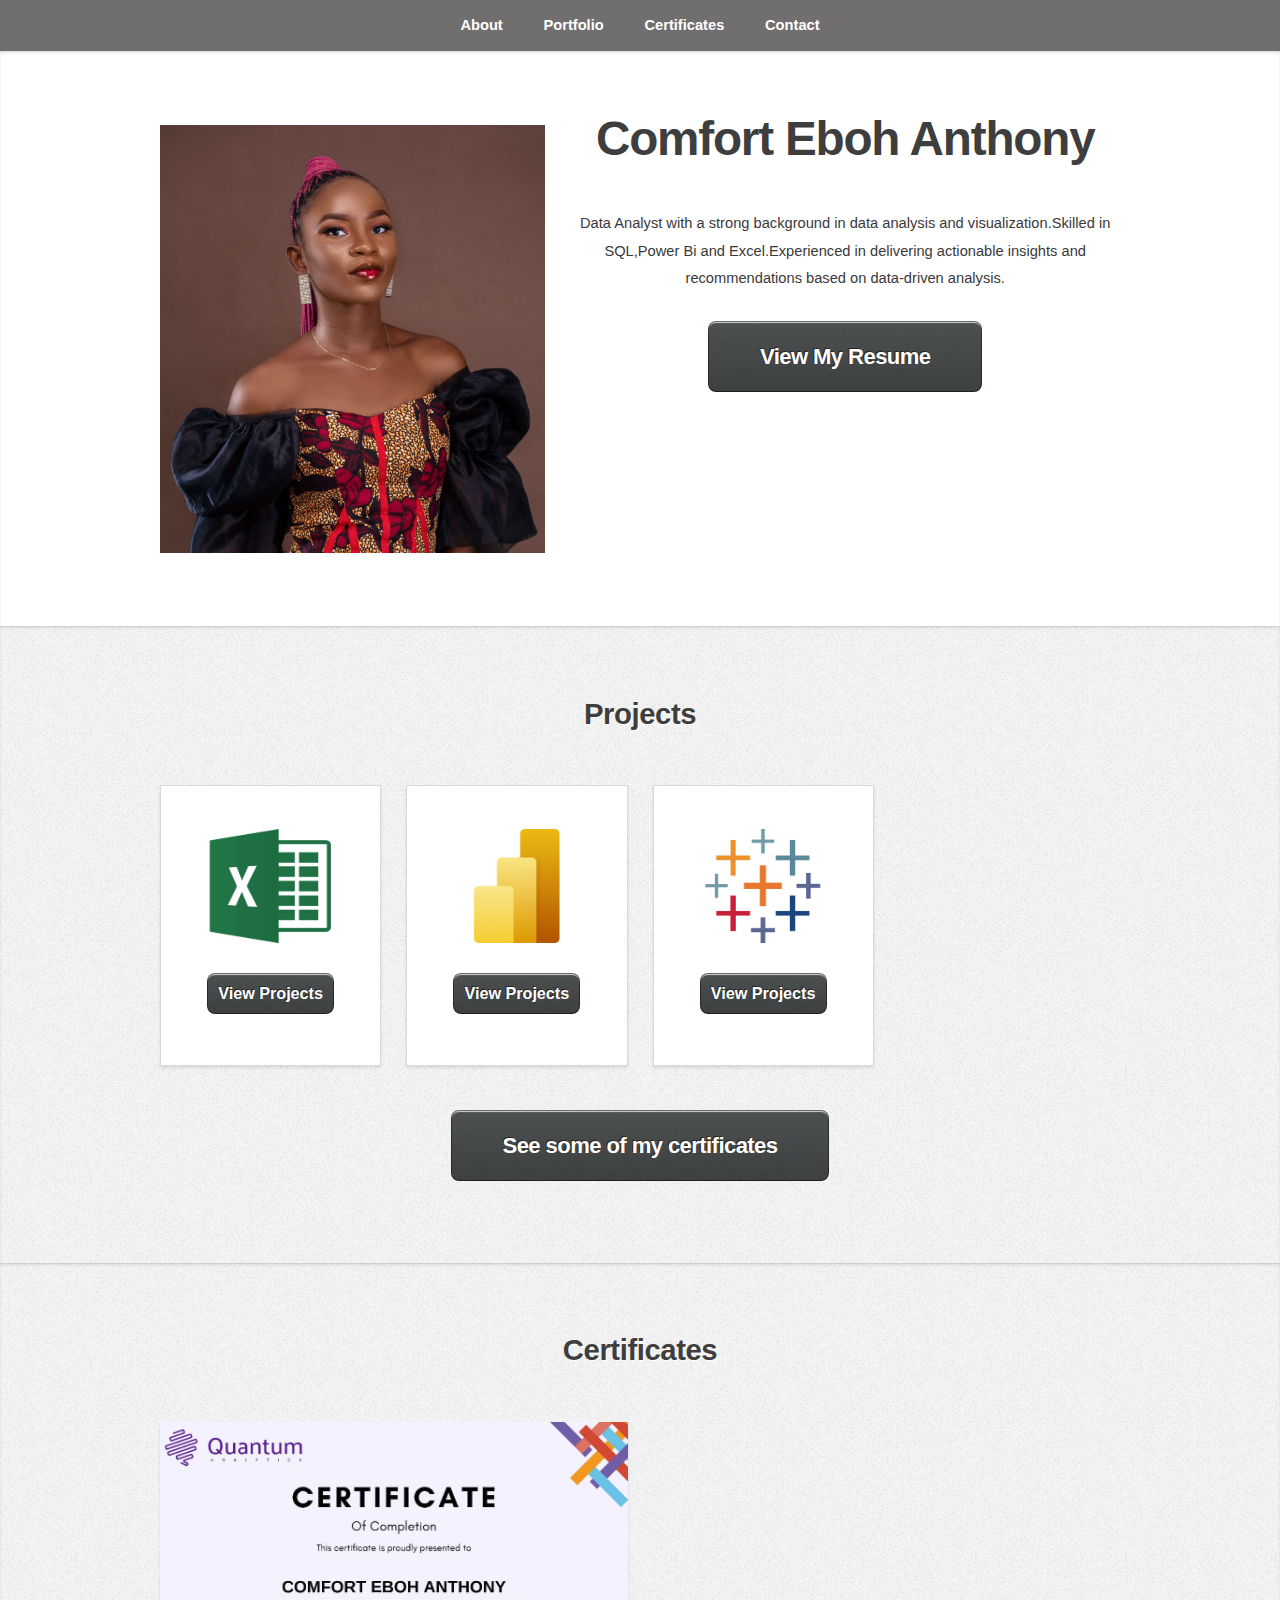
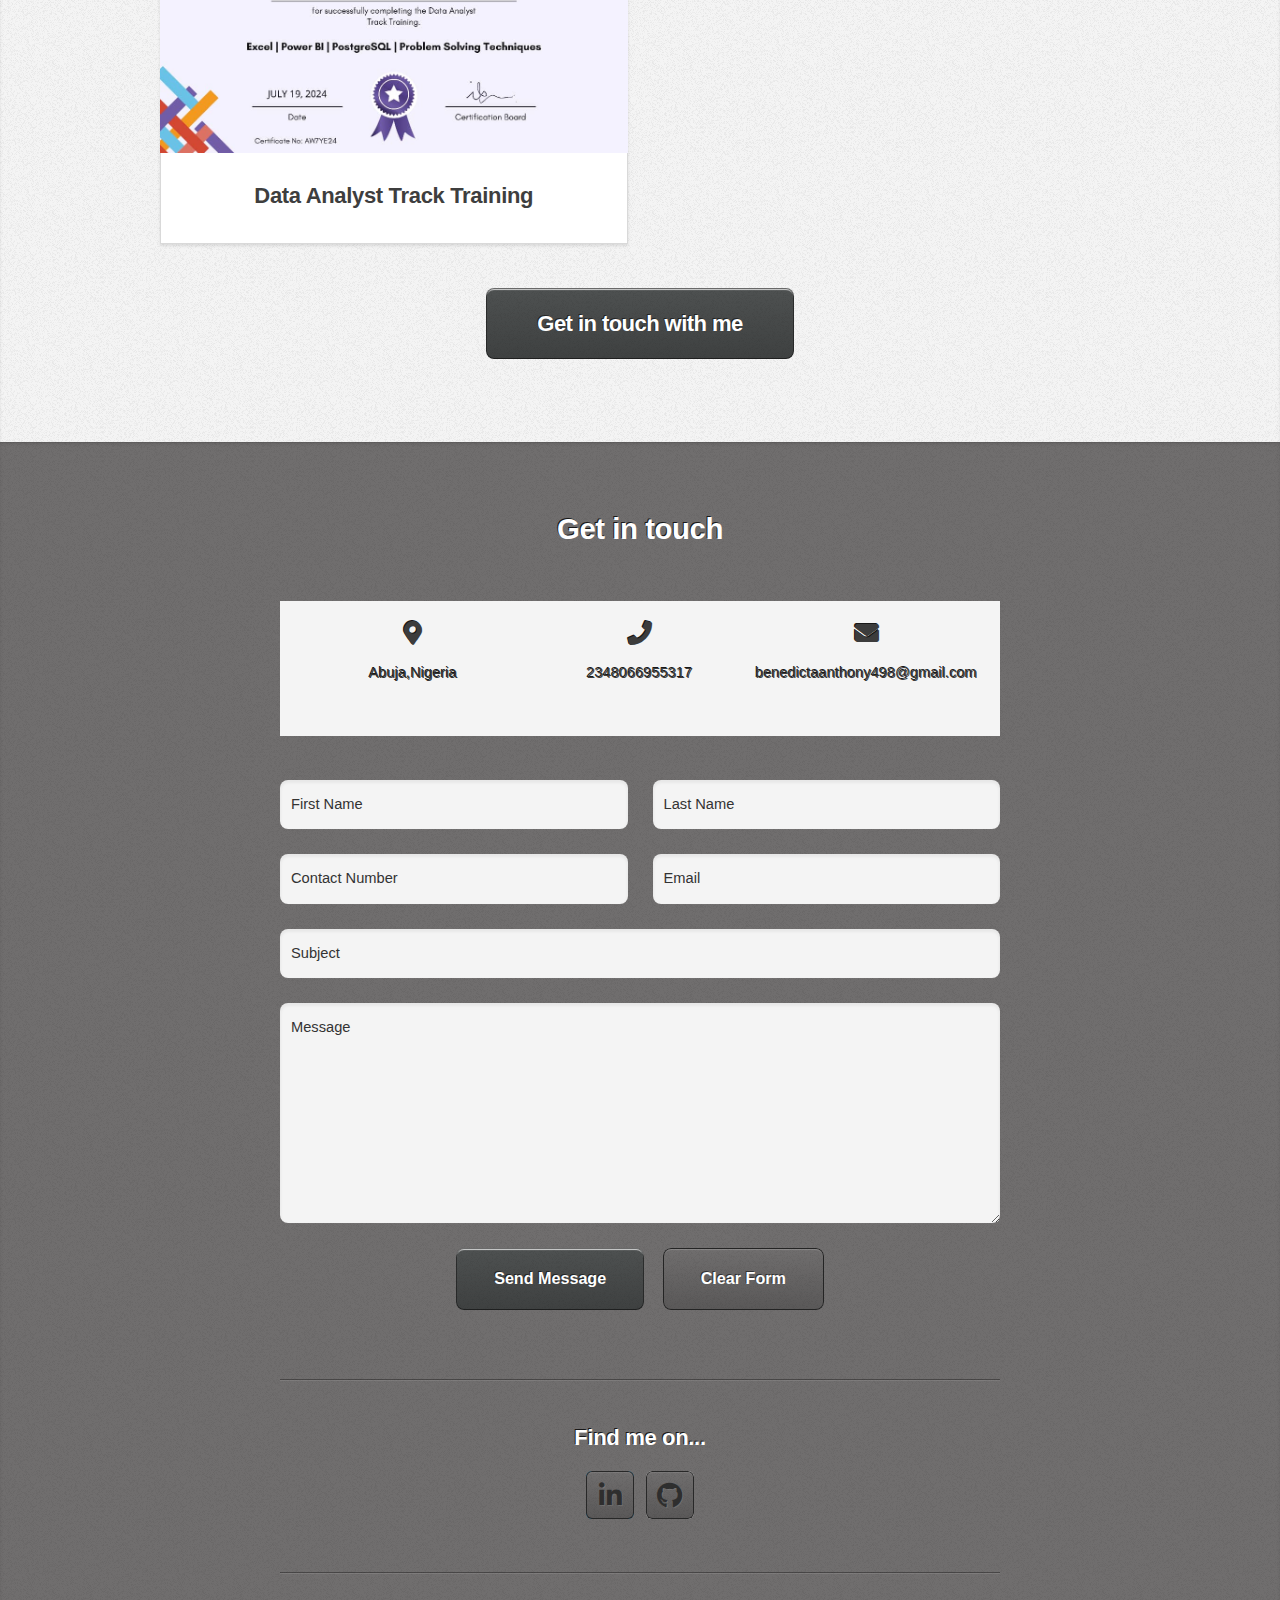
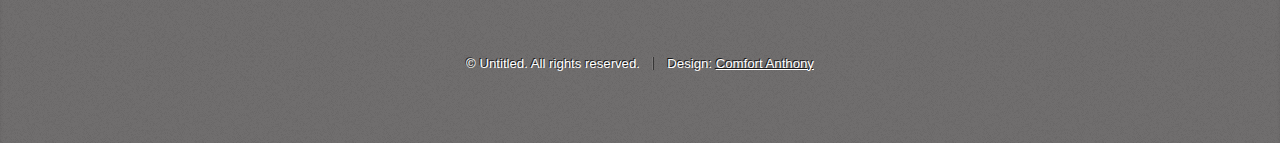
==== commit d589f167: "Add files via upload" ====
--- a/index.html
+++ b/index.html
@@ -35,7 +35,7 @@
 								<h1><strong>Comfort Eboh Anthony</strong></h1>
 							</header>
 							<p>Data Analyst with a strong background in data analysis and visualization.Skilled in SQL,Power Bi and Excel.Experienced in delivering actionable insights and recommendations based on data-driven analysis.</p>
-							<a href="https://drive.google.com/file/d/11htplr3oKXFmzFjf3W9b9wsWYsh3XtEh/view?usp=sharing"target="_blank" class="button large scrolly">View My Resume</a>
+							<a href="https://docs.google.com/document/d/13HGai-HJMAdfF2nFFUbYGzPP1xl0Q915/edit?usp=sharing&ouid=113403796315904597988&rtpof=true&sd=true"target="_blank" class="button large scrolly">View My Resume</a>
 						</div>
 					</div>
 				</div>
@@ -101,15 +101,10 @@
 						</style>
 						<article class="box style2">
 
-							<a href="Excel.html" class="image featured"><img src="images/pic07.jpg" alt="" /></a>
-							<center><h3><a>Data Analyst Fellowship</a></h3></center>
+							<a href="Excel.html" class="image featured"><img src="images/quantum certifi.jpeg" alt="" /></a>
+							<center><h3><a>Data Analyst Track Training</a></h3></center>
 						</article>
-					</div>
-					<div class="col-6 col-6-medium col-12-small">
-						<article class="box style2">
-							<a href="Excel.html" class="image featured"><img src="images/pic07.jpg" alt="" /></a>
-							<center><h3><a>Data Analyst Fellowship</a></h3></center>
-						</article>
+					
 					</div>
 				</div>
 				<footer>
@@ -210,7 +205,7 @@
 							<h3>Find me on...</h3>
 							<ul class="social">
 								<li><a href="https://www.linkedin.com/in/comfort-anthony-2013792a9"target="_blank" class="icon brands fa-linkedin-in"><span class="label">LinkedIn</span></a></li>
-								<li><a href="#" class="icon brands fa-github"><span class="label">Github</span></a></li>
+								<li><a href="https://bennyluv28.github.io/myportfolio/"target="_blank" class="icon brands fa-github"><span class="label">Github</span></a></li>
 								<!--
 								<li><a href="#" class="icon solid fa-rss"><span>RSS</span></a></li>
 								<li><a href="#" class="icon brands fa-instagram"><span>Instagram</span></a></li>
